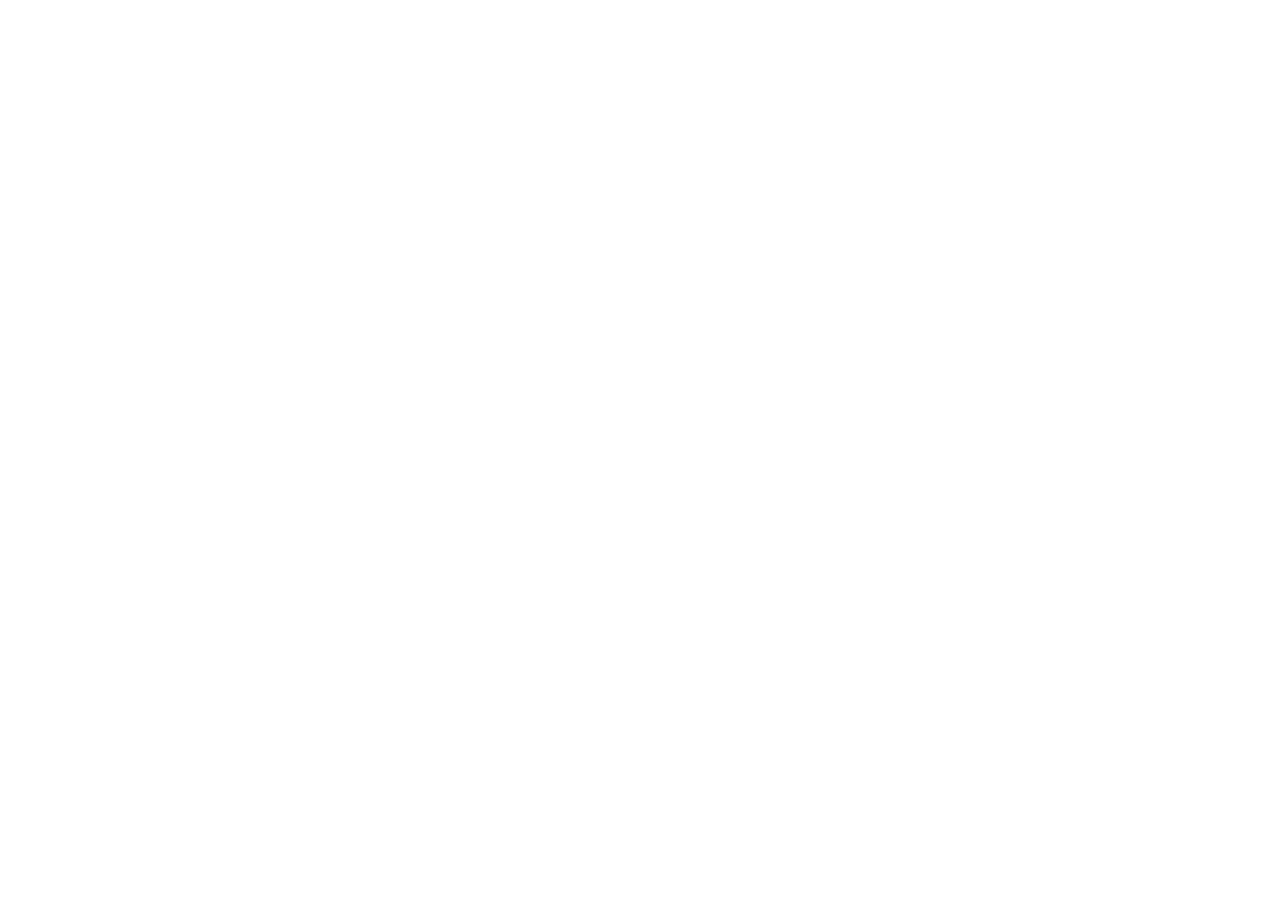
==== index.html @ 00151986 "criei a pagina inicial" ====
<!DOCTYPE html>
<html lang="pt-br">
<head>
    <meta charset="UTF-8">
    <meta name="viewport" content="width=device-width, initial-scale=1.0">
    <link rel="shortcut icon" href="favicon.ico" type="image/x-icon">
    <title>projeto redes Sociais</title>
</head>
<body>
    
</body>
</html>
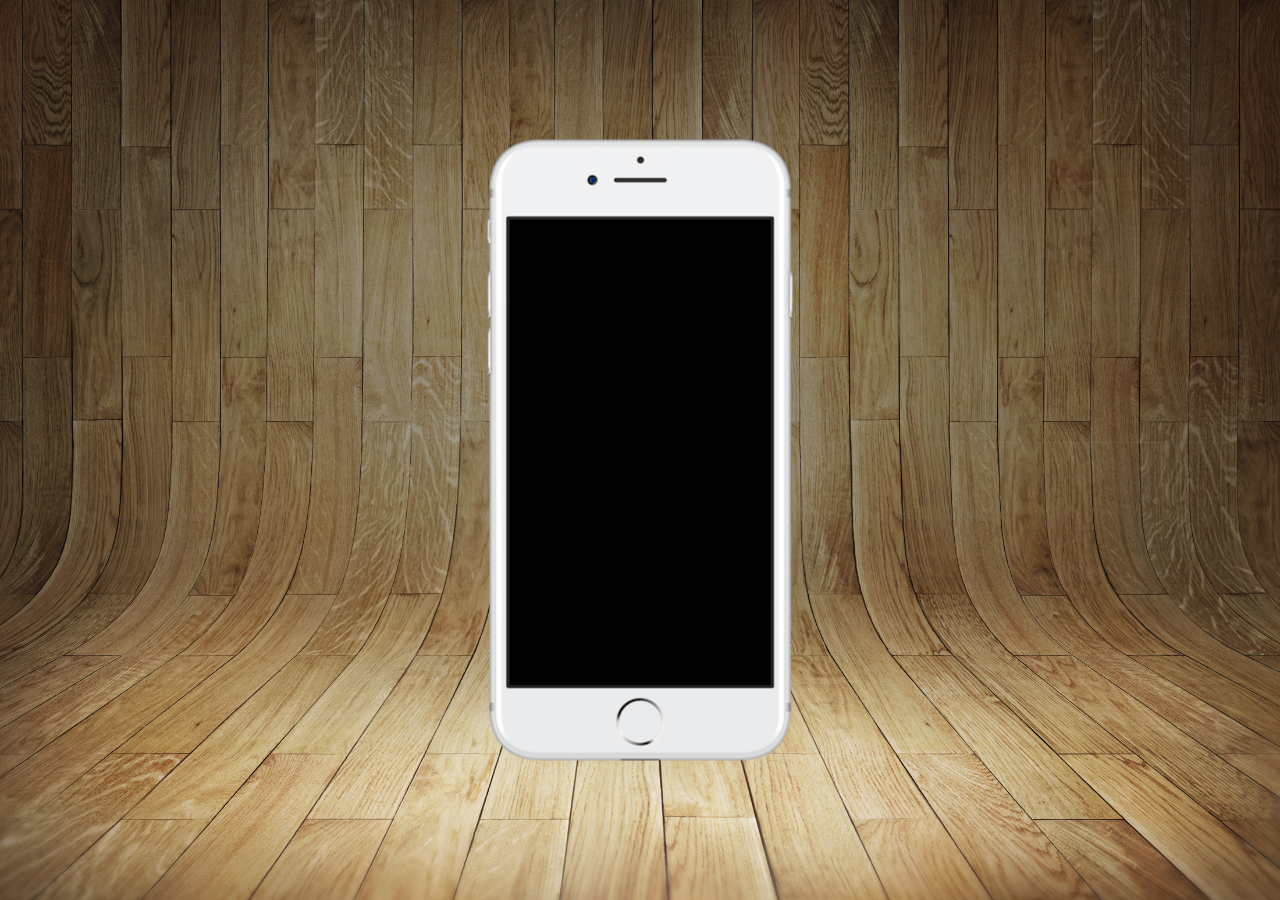
==== commit 84f88de8: "atualizei projeto social" ====
--- a/index.html
+++ b/index.html
@@ -4,9 +4,17 @@
     <meta charset="UTF-8">
     <meta name="viewport" content="width=device-width, initial-scale=1.0">
     <link rel="shortcut icon" href="favicon.ico" type="image/x-icon">
+    <link rel="stylesheet" href="estilos/style.css">
     <title>projeto redes Sociais</title>
 </head>
 <body>
-    
+    <main>
+        <section id="telefone">
+
+        </section>
+        <section id="rede-sociais">
+
+        </section>
+    </main>
 </body>
 </html>
--- a/estilos/style.css
+++ b/estilos/style.css
@@ -0,0 +1,35 @@
+@charset "UTF-8";
+
+* {
+    margin: 0px;
+    padding: 0px;
+    font-family: Arial, Helvetica, sans-serif;
+}
+
+html, body {
+    height: 100vh;
+    width: 100vw;
+    background-color: black;
+}
+
+body {
+    background: url(../imagens/fundo-madeira.jpg) no-repeat top center;
+    background-size: cover;
+    background-attachment: fixed;
+}
+
+main {
+    position: relative;
+    height: 100vh;
+    
+}
+
+section#telefone {
+    position: absolute;
+    top: 50%;
+    left: 50%;
+    transform: translate(-50%, -50%);
+    height: 627px;
+    width: 311px;
+    background: url(../imagens/frame-iphone.png) no-repeat;
+}
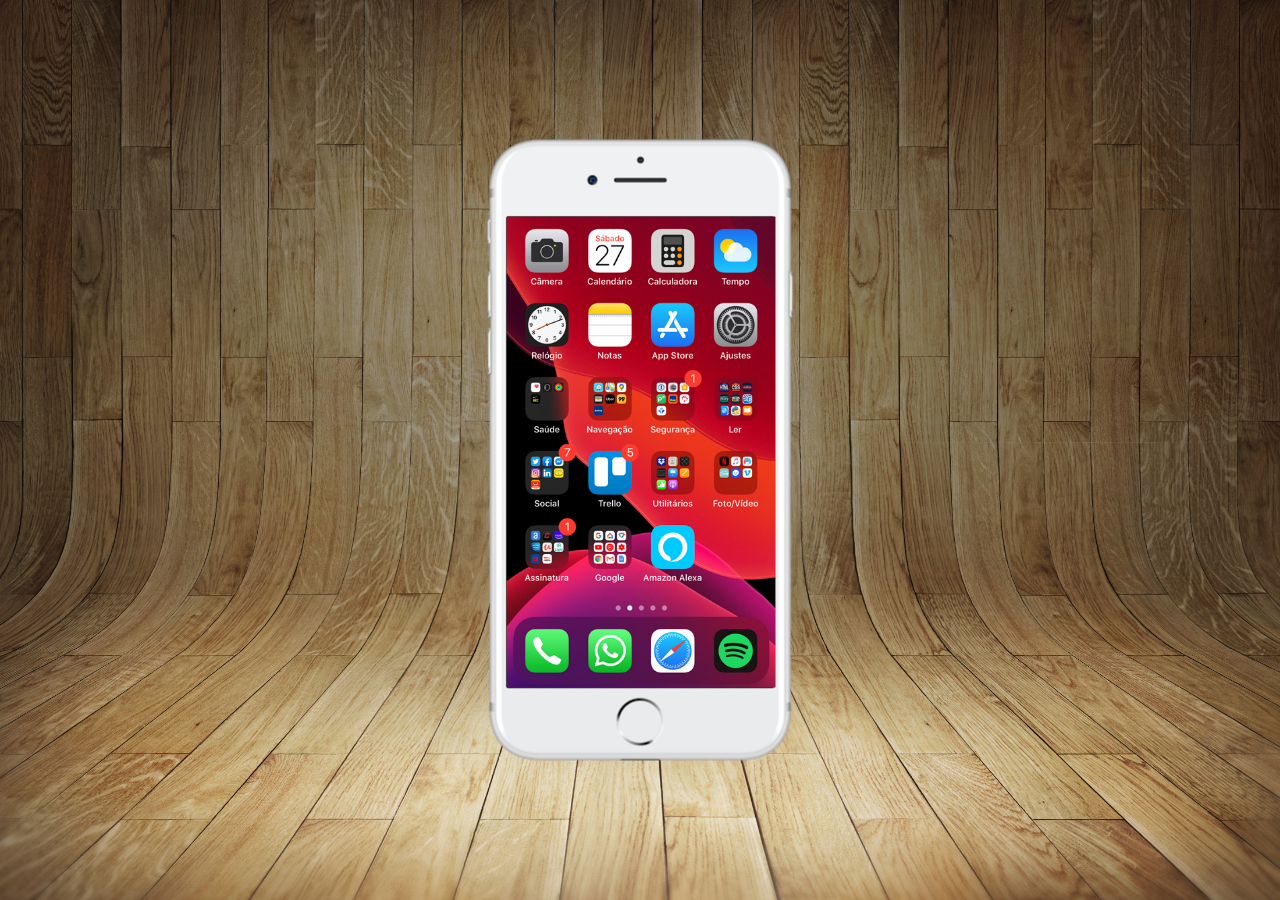
==== commit e57b7ecb: "criei a tela home" ====
--- a/index.html
+++ b/index.html
@@ -10,7 +10,7 @@
 <body>
     <main>
         <section id="telefone">
-
+             <iframe src="home.html" name="tela" id="tela" frameborder="0"></iframe>
         </section>
         <section id="rede-sociais">
 
--- a/estilos/style.css
+++ b/estilos/style.css
@@ -32,4 +32,12 @@
     height: 627px;
     width: 311px;
     background: url(../imagens/frame-iphone.png) no-repeat;
+}
+
+iframe#tela {
+    position: relative;
+    top: 80px;
+    left: 22px;
+    width: 269px;
+    height: 471px;
 }
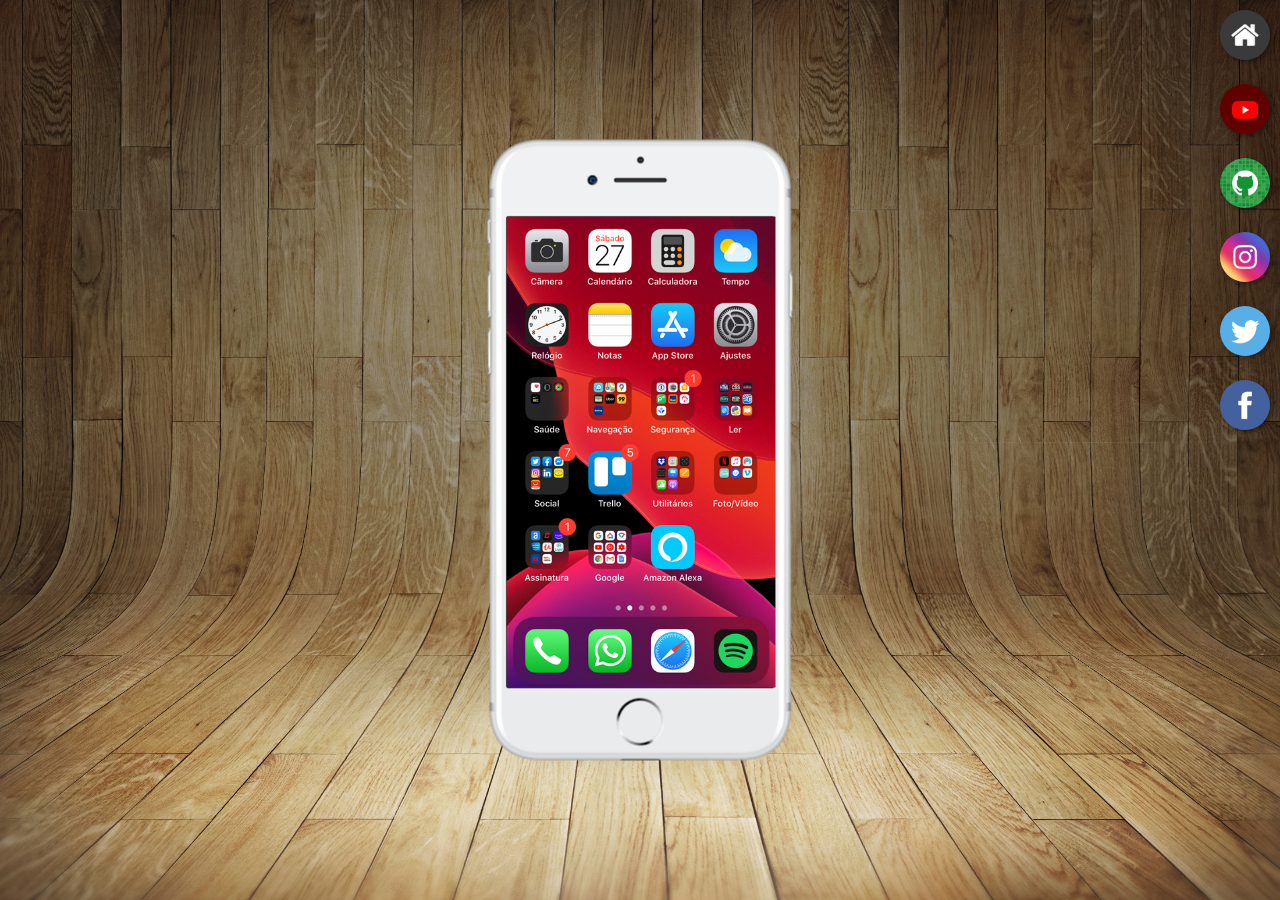
==== commit a9d08266: "criei botões na lateral" ====
--- a/index.html
+++ b/index.html
@@ -10,10 +10,15 @@
 <body>
     <main>
         <section id="telefone">
-             <iframe src="home.html" name="tela" id="tela" frameborder="0"></iframe>
+             <iframe src="home.html" name="tela" id="tela" frameborder="0">Seu navegador não é compativel com isso.</iframe>
         </section>
-        <section id="rede-sociais">
-
+        <section id="redes-sociais">
+             <a href="#" target="tela"><img src="imagens/logo-home.jpg" alt="Home"></a><br>
+             <a href="#" target="tela"><img src="imagens/logo-youtube.jpg" alt="YouTube"></a><br>
+             <a href="#" target="tela"><img src="imagens/logo-github.jpg" alt="Github"></a><br>
+             <a href="#" target="tela"><img src="imagens/logo-instagram.jpg" alt="Instagram"></a><br>
+             <a href="#" target="tela"><img src="imagens/logo-twitter.jpg" alt="Twitter"></a><br>
+             <a href="#" target="tela"><img src="imagens/logo-facebook.jpg" alt="Facebook"></a>
         </section>
     </main>
 </body>
--- a/estilos/style.css
+++ b/estilos/style.css
@@ -40,4 +40,22 @@
     left: 22px;
     width: 269px;
     height: 471px;
+}
+
+section#redes-sociais {
+    text-align: right;
+}
+section#redes-sociais img {
+    width: 50px;
+    margin: 10px;
+    border-radius: 50%;
+    box-shadow: 2px 2px 5px rgba(0, 0, 0, 0.411);
+    box-sizing: border-box;
+}
+
+section#redes-sociais img:hover {
+    border: 2px solid rgba(255, 255, 255, 0.637);
+    transform: translate(-3px, -3px);
+    box-shadow: 5px 5px 10px rgba(0, 0, 0, 0.616);
+    transition: transform .3s, border 1s;
 }
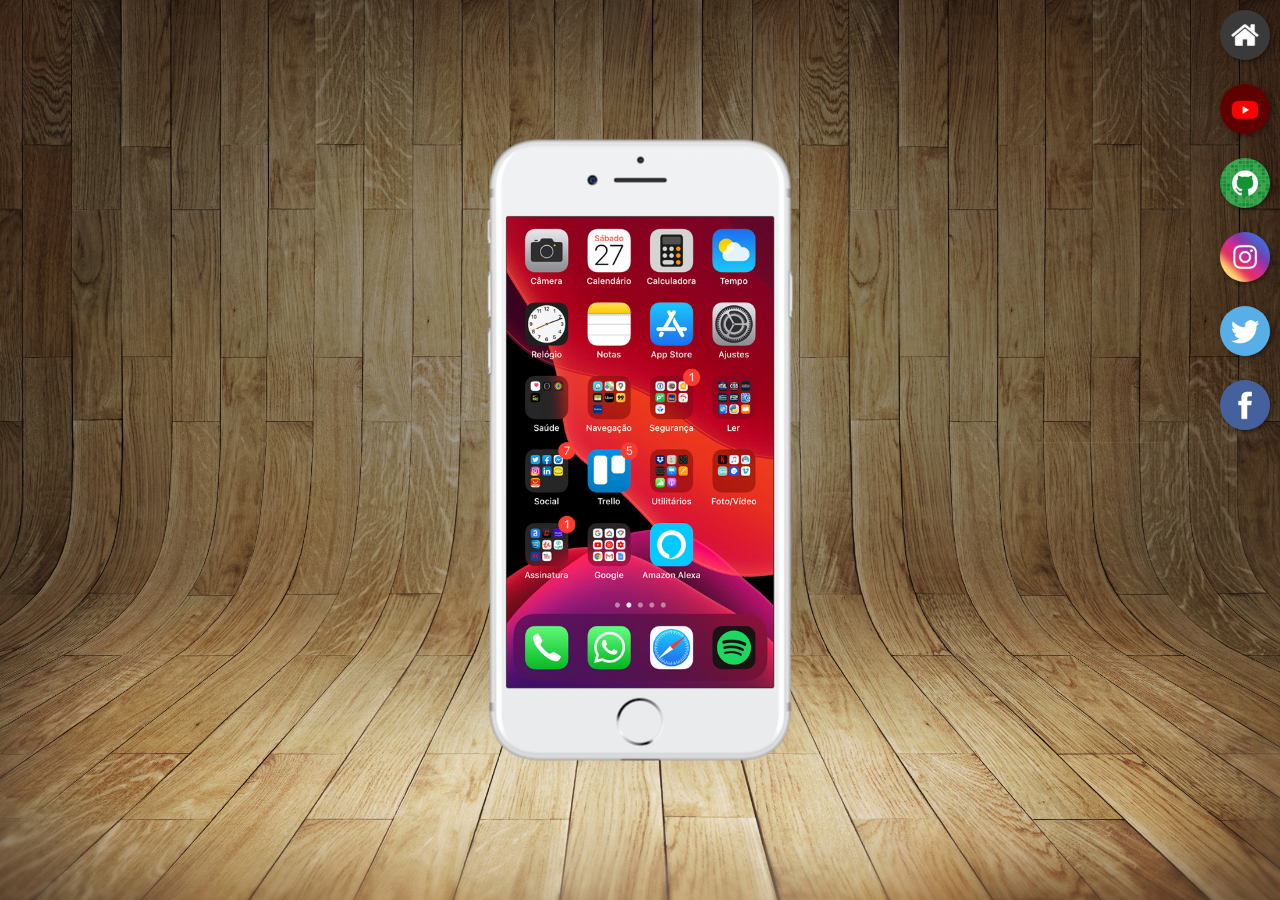
==== commit 8fac9fb0: "atualizei rede sociais" ====
--- a/index.html
+++ b/index.html
@@ -13,12 +13,12 @@
              <iframe src="home.html" name="tela" id="tela" frameborder="0">Seu navegador não é compativel com isso.</iframe>
         </section>
         <section id="redes-sociais">
-             <a href="#" target="tela"><img src="imagens/logo-home.jpg" alt="Home"></a><br>
-             <a href="#" target="tela"><img src="imagens/logo-youtube.jpg" alt="YouTube"></a><br>
-             <a href="#" target="tela"><img src="imagens/logo-github.jpg" alt="Github"></a><br>
-             <a href="#" target="tela"><img src="imagens/logo-instagram.jpg" alt="Instagram"></a><br>
-             <a href="#" target="tela"><img src="imagens/logo-twitter.jpg" alt="Twitter"></a><br>
-             <a href="#" target="tela"><img src="imagens/logo-facebook.jpg" alt="Facebook"></a>
+             <a href="home.html" target="tela"><img src="imagens/logo-home.jpg" alt="Home"></a><br>
+             <a href="youtube.html" target="tela"><img src="imagens/logo-youtube.jpg" alt="YouTube"></a><br>
+             <a href="github.html" target="tela"><img src="imagens/logo-github.jpg" alt="Github"></a><br>
+             <a href="instagram.html" target="tela"><img src="imagens/logo-instagram.jpg" alt="Instagram"></a><br>
+             <a href="twitter.html" target="tela"><img src="imagens/logo-twitter.jpg" alt="Twitter"></a><br>
+             <a href="facebook.html" target="tela"><img src="imagens/logo-facebook.jpg" alt="Facebook"></a>
         </section>
     </main>
 </body>
--- a/estilos/style.css
+++ b/estilos/style.css
@@ -38,7 +38,7 @@
     position: relative;
     top: 80px;
     left: 22px;
-    width: 269px;
+    width: 267px;
     height: 471px;
 }
 
